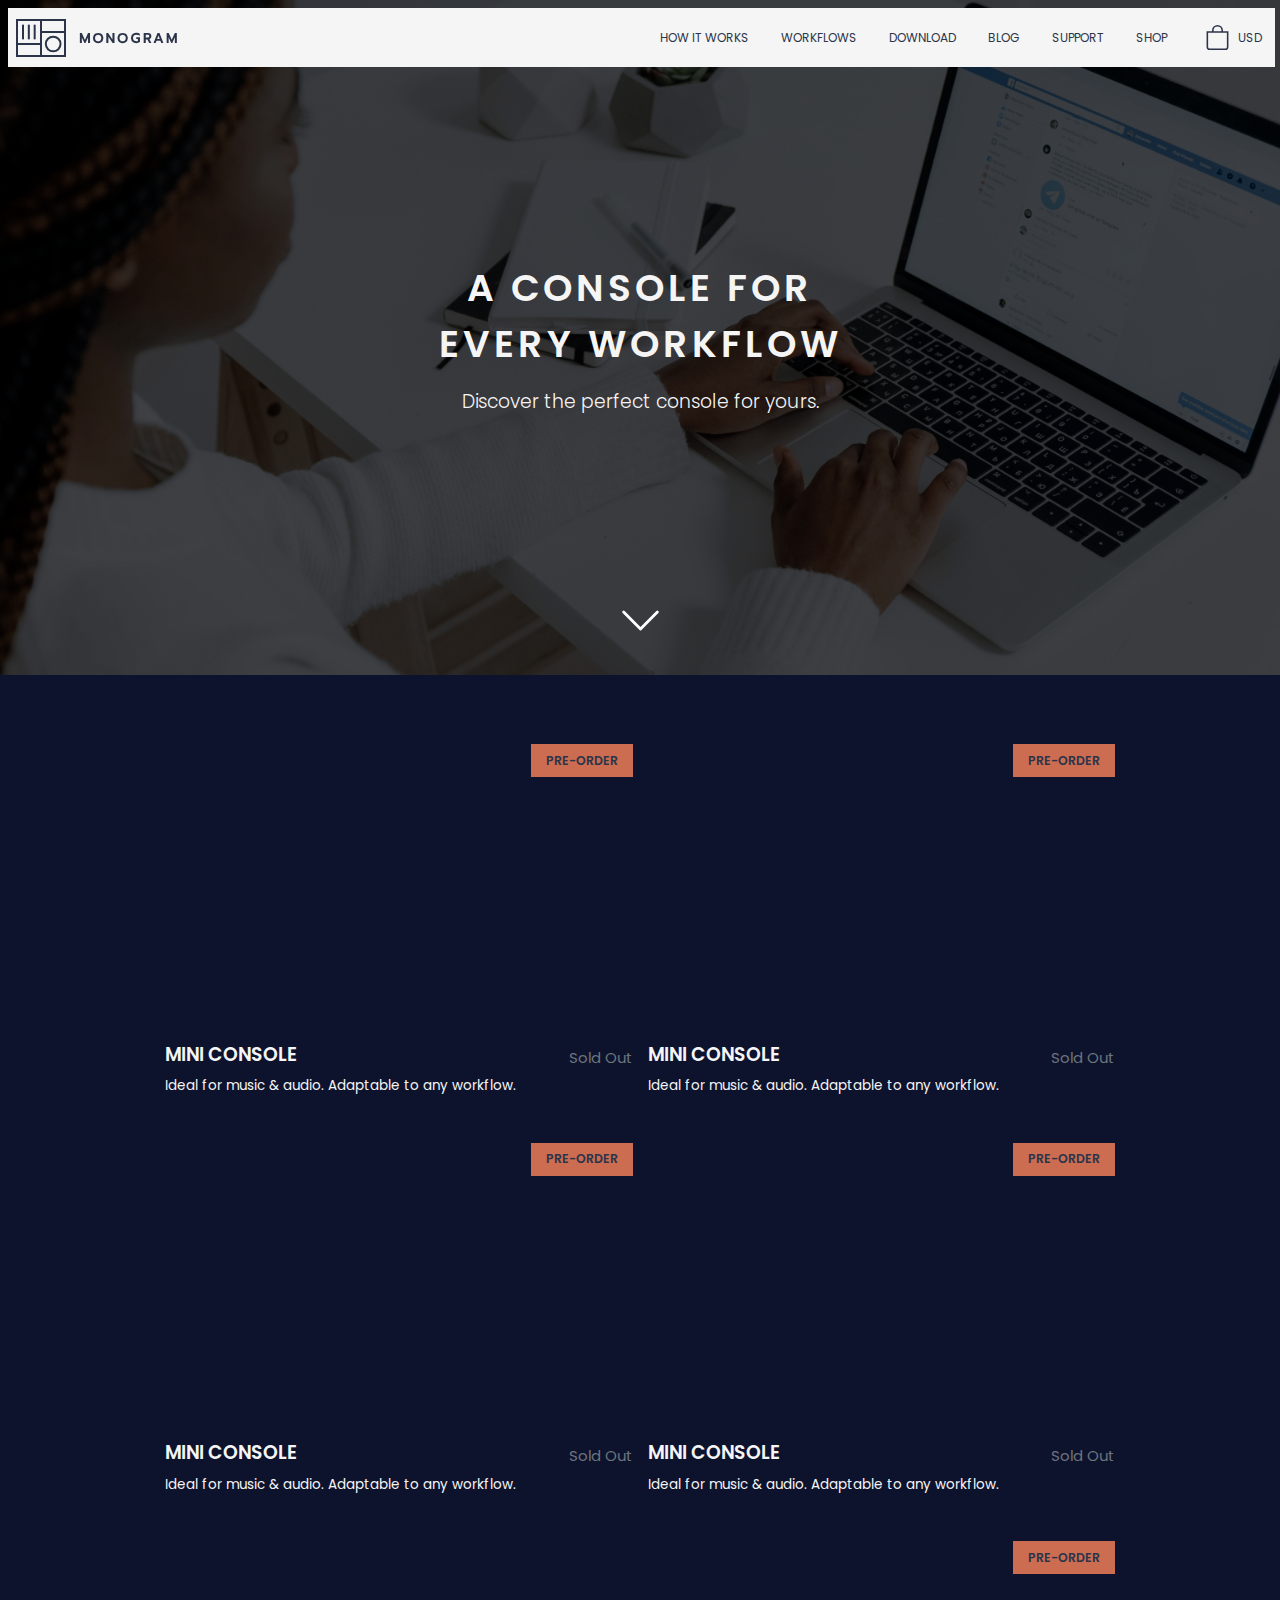
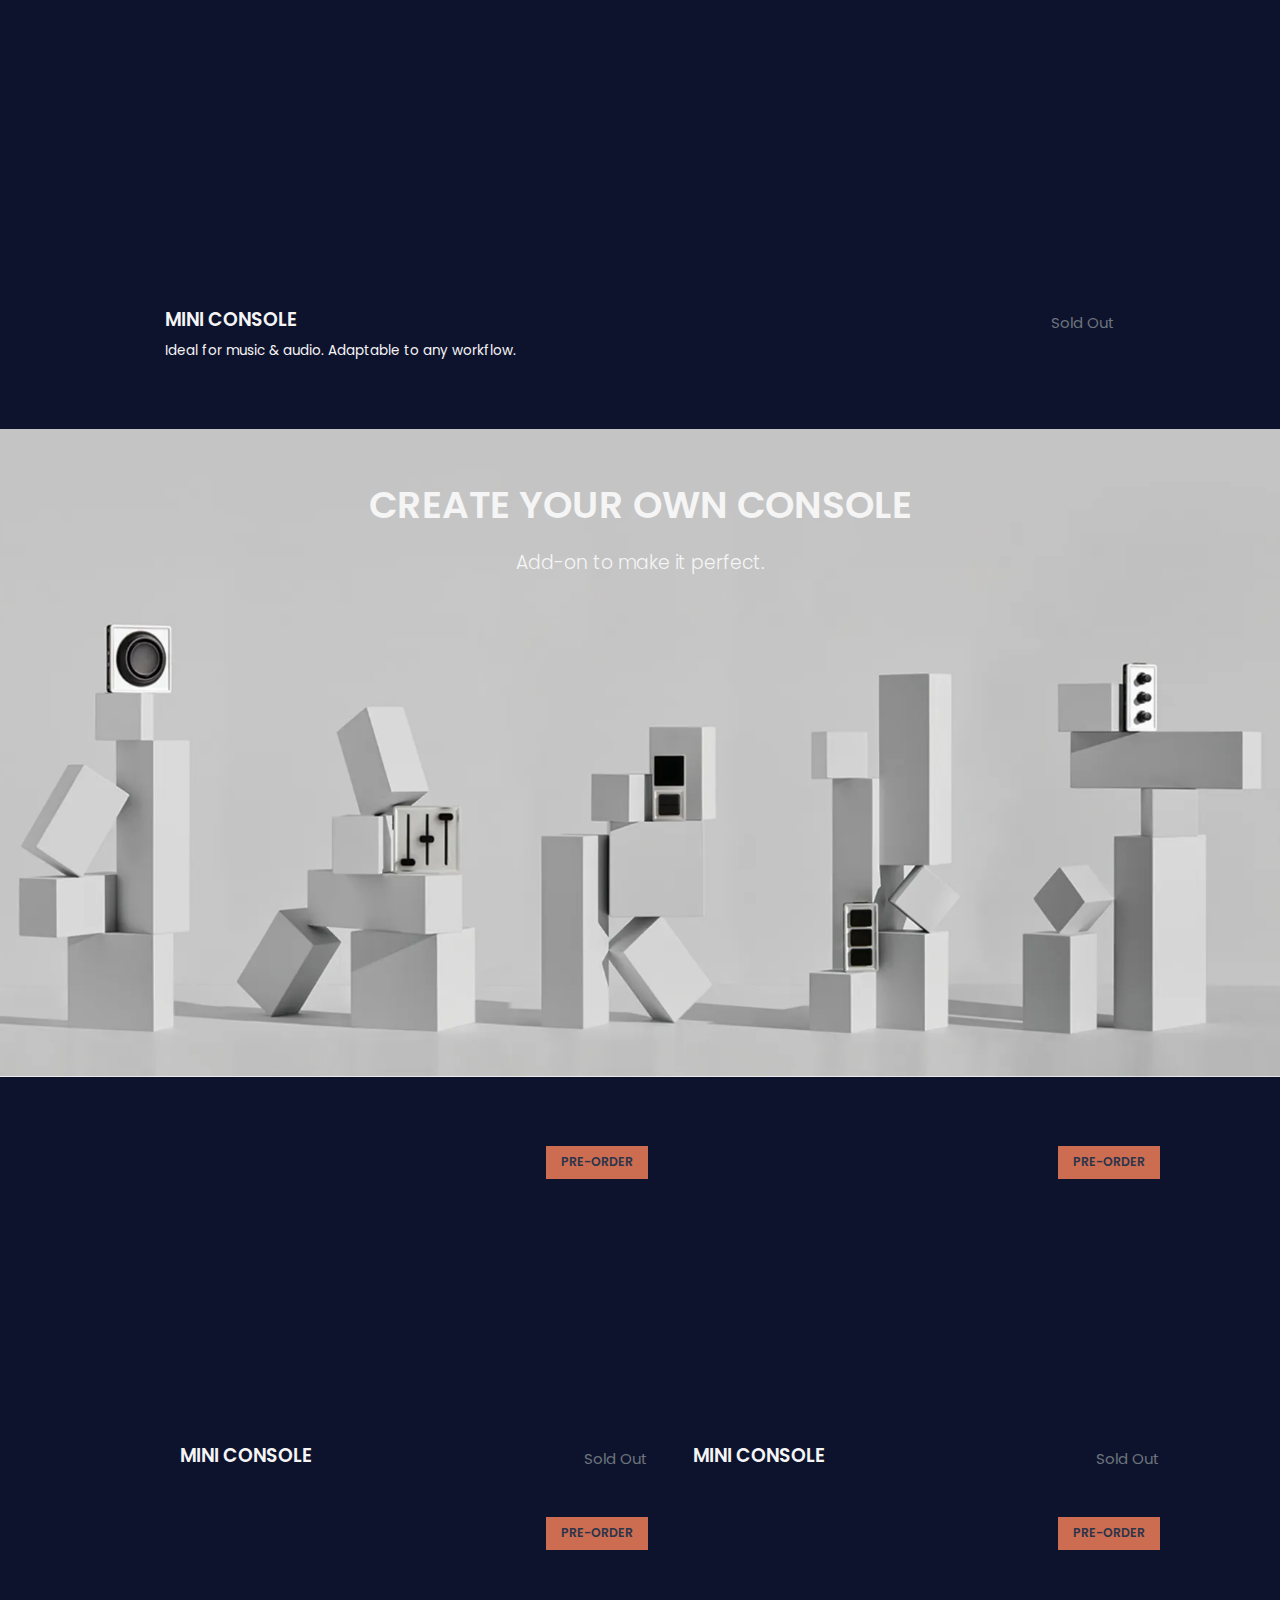
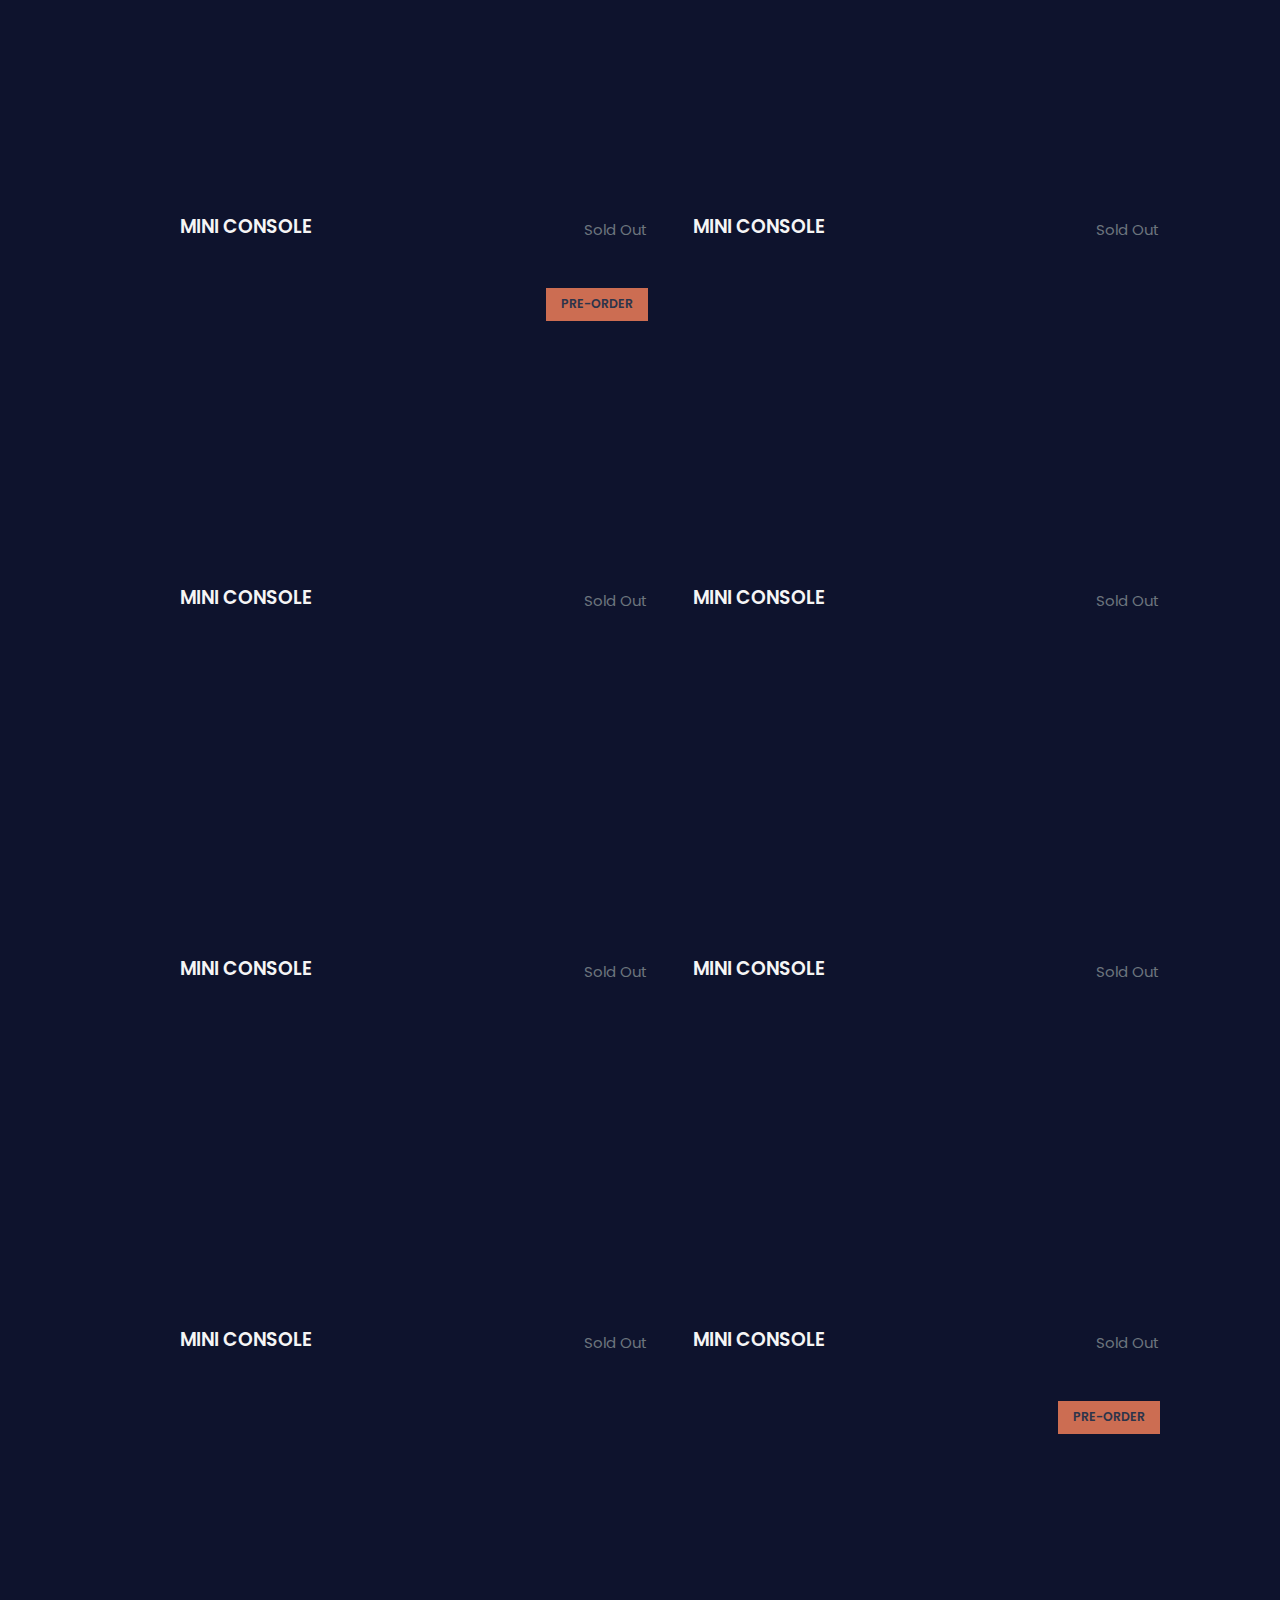
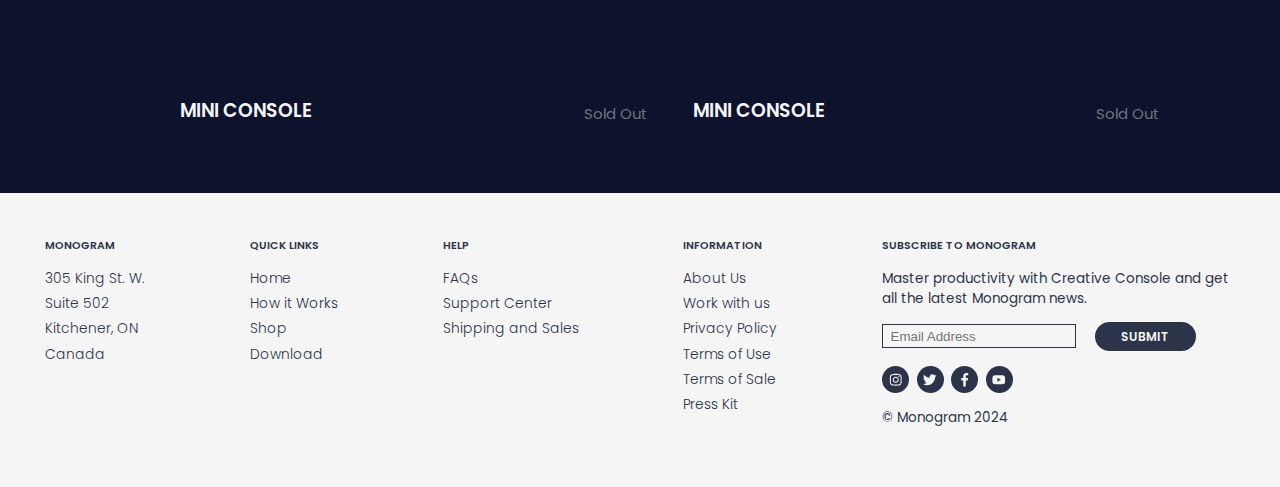
==== clone-mod/index.html @ b116adae "updating with hovers and dark mode" ====
<!DOCTYPE html>
<html>
  <head>
    <link rel="preconnect" href="https://fonts.googleapis.com">
    <link rel="preconnect" href="https://fonts.gstatic.com" crossorigin>
    <link href="https://fonts.googleapis.com/css2?family=Poppins:ital,wght@0,100;0,200;0,300;0,400;0,500;0,600;0,700;0,800;0,900;1,100;1,200;1,300;1,400;1,500;1,600;1,700;1,800;1,900&display=swap" rel="stylesheet">

    <link rel="stylesheet" href="styles.css">
  </head>
    <body>
        <div style="position: fixed; width: 99%; padding: 8px; z-index: 50; margin-right: 24px;">
            <header>
                <svg class="logo" height="38" viewBox="0 0 520 114" fill="#2C344A">
                    <title>Monogram</title>
                    <path d="M150,36V0H0V114H150ZM144,6V36H78V6ZM6,6H72V72H6ZM72,108H6V78H72Zm72,0H78V78h0V42h66Z"></path>
                    <rect x="35.5" y="17" width="6" height="44"></rect>
                    <rect x="53" y="17" width="6" height="44"></rect>
                    <rect x="18" y="17" width="6" height="44"></rect>
                    <path d="M111.5,50a25,25,0,1,0,25,25A25,25,0,0,0,111.5,50Zm0,44a19,19,0,1,1,19-19A19,19,0,0,1,111.5,94Z"></path>
                    <polygon points="206.809 62.675 197.497 42.37 191.584 42.37 191.586 72.048 197.523 72.048 197.523 55.206 205.264 72.048 208.374 72.048 216.112 55.206 216.112 72.048 222.042 72.048 222.042 42.37 216.116 42.37 206.809 62.675"></polygon>
                    <path d="M254.479,43.7a17.5,17.5,0,0,0-16.021,0,14.407,14.407,0,0,0-5.676,5.491,16.649,16.649,0,0,0,.006,16.083,14.247,14.247,0,0,0,5.671,5.463h0a16.777,16.777,0,0,0,7.787,1.927h.248a16.4,16.4,0,0,0,7.991-1.946,14.508,14.508,0,0,0,5.675-5.474,16.621,16.621,0,0,0-.006-16.063A14.429,14.429,0,0,0,254.479,43.7Zm.2,18.682a8.787,8.787,0,0,1-3.407,3.376,10.262,10.262,0,0,1-9.593,0,8.734,8.734,0,0,1-3.417-3.363,11.047,11.047,0,0,1-.026-10.274,8.733,8.733,0,0,1,3.407-3.394,9.8,9.8,0,0,1,4.858-1.211,9.653,9.653,0,0,1,4.81,1.209,8.786,8.786,0,0,1,3.38,3.384A11.041,11.041,0,0,1,254.678,62.38Z"></path>
                    <polygon points="289.285 61.212 276.742 42.59 276.593 42.37 270.888 42.37 270.888 72.048 277.114 72.048 277.114 53.166 289.807 72.048 295.512 72.048 295.512 42.37 289.285 42.37 289.285 61.212"></polygon>
                    <path d="M327.94,43.7a17.506,17.506,0,0,0-16.024,0,14.414,14.414,0,0,0-5.676,5.491,16.639,16.639,0,0,0,.006,16.083,14.249,14.249,0,0,0,5.672,5.463h0a16.767,16.767,0,0,0,7.786,1.927h.251a16.358,16.358,0,0,0,7.991-1.946,14.5,14.5,0,0,0,5.675-5.473,16.607,16.607,0,0,0-.006-16.064A14.435,14.435,0,0,0,327.94,43.7Zm.2,18.682a8.819,8.819,0,0,1-3.408,3.377,9.828,9.828,0,0,1-4.8,1.189,9.686,9.686,0,0,1-4.8-1.19,8.739,8.739,0,0,1-3.419-3.363,11.052,11.052,0,0,1-.024-10.274,8.715,8.715,0,0,1,3.4-3.394,10.261,10.261,0,0,1,9.668,0,8.777,8.777,0,0,1,3.379,3.384A11.047,11.047,0,0,1,328.139,62.38Z"></path>
                    <path d="M360.847,60.071H365.7V65.68a12.124,12.124,0,0,1-9.842-.3A8.491,8.491,0,0,1,352.4,62.02a10.373,10.373,0,0,1-1.257-5.21,9.7,9.7,0,0,1,1.33-5.127,8.954,8.954,0,0,1,3.6-3.382,10.926,10.926,0,0,1,5.151-1.2,18.4,18.4,0,0,1,5.167.676,10.671,10.671,0,0,1,3.971,2.157l.826.71v-6.31l-.207-.15a13.858,13.858,0,0,0-4.574-2.173,21.461,21.461,0,0,0-5.627-.681,17.6,17.6,0,0,0-8.264,1.9,13.706,13.706,0,0,0-5.647,5.445,17.611,17.611,0,0,0,.008,16.272,13.557,13.557,0,0,0,5.631,5.413l.474.233.011-.025a20.172,20.172,0,0,0,18.694-1.363l.237-.147V54.911H360.847Z"></path>
                    <path d="M430.287,41.958h-5.74L412.621,71.636h6.435l2.59-6.606h11.5l2.633,6.606h6.391L430.412,42.271Zm1.033,17.766h-7.845L427.4,49.45Z"></path>
                    <polygon points="476.574 41.958 467.268 62.263 457.955 41.958 452.043 41.958 452.031 71.636 457.969 71.636 457.969 54.794 465.709 71.636 468.82 71.636 476.56 54.794 476.56 71.636 482.501 71.636 482.501 41.958 476.574 41.958"></polygon>
                    <path d="M404.4,57.222a9.5,9.5,0,0,0,1.649-5.623,9.138,9.138,0,0,0-2.779-7.193,11.069,11.069,0,0,0-7.683-2.448H383.069V71.636h6.225v-10.5h4.883l5.554,10.5h6.483l-5.959-11.25A9.062,9.062,0,0,0,404.4,57.222Zm-4.579-5.62a3.694,3.694,0,0,1-1.351,3.125,6.154,6.154,0,0,1-3.8,1.1h-.024l-5.345,0V47.266h5.345C398.172,47.266,399.817,48.633,399.818,51.6Z"></path>
                </svg>
                <div style="display: flex; align-items: center; gap: 32px;">
                    <nav>
                        <ul class="nav-menu">
                            <li>HOW IT WORKS</li>
                            <li>WORKFLOWS</li>
                            <li>DOWNLOAD</li>
                            <li>BLOG</li>
                            <li>SUPPORT</li>
                            <li>SHOP</li>
                        </ul>
                    </nav>
                    <button style="display: flex; align-items: center; gap: 8px;">
                        <svg height="25" width="25" fill="#2C344A" class="bi bi-bag" viewBox="0 0 16 16"><path d="M8 1a2.5 2.5 0 0 1 2.5 2.5V4h-5v-.5A2.5 2.5 0 0 1 8 1zm3.5 3v-.5a3.5 3.5 0 1 0-7 0V4H1v10a2 2 0 0 0 2 2h10a2 2 0 0 0 2-2V4h-3.5zM2 5h12v9a1 1 0 0 1-1 1H3a1 1 0 0 1-1-1V5z"></path></svg>
                        <p style="color: var(--secondary-color); font-size: 12px;">USD</p>
                    </button>
                </div>
            </header>
        </div>
        <section class="section-title">
            <div style="position: absolute; width: 100%; height: 100%; background-color: black; opacity: 70%;"></div>
            <div id="section-one-title-div">
                <h1>A CONSOLE FOR EVERY WORKFLOW</h1>
                <h2>Discover the perfect console for yours.</h2>
            </div>
            <div style="position: absolute; bottom: 32px; width: 100%; display: flex; justify-content: center; z-index: 20;">
                <svg class="downward-indicator-module--downIcon--1e586 animations-module--slideUp--66da7 animations-module--slideUpStart--f5cb8" width="45px" height="45px" fill="#fff" viewBox="0 0 16 16">
                    <path fill-rule="evenodd" d="M1.646 4.646a.5.5 0 0 1 .708 0L8 10.293l5.646-5.647a.5.5 0 0 1 .708.708l-6 6a.5.5 0 0 1-.708 0l-6-6a.5.5 0 0 1 0-.708z"></path>
                </svg>
            </div>
        </section>
        <section class="section-products">
            <div class="pre-order-content">
                <div class="item">
                    <div style="right: 7.5px;" class="tag-pre-order">PRE-ORDER</div>
                    <div class="product-img"></div>
                    <div style="width: 100%; display: flex; align-items: end; justify-content: space-between;">
                        <h3 class="product-title">MINI CONSOLE</h3>
                        <p class="product-sold-out">Sold Out</p>
                    </div>
                    <p class="product-description">Ideal for music & audio. Adaptable to any workflow.</p>
                </div>
                <div class="item">
                    <div style="right: 7.5px;" class="tag-pre-order">PRE-ORDER</div>
                    <div class="product-img"></div>
                    <div style="width: 100%; display: flex; align-items: end; justify-content: space-between;">
                        <h3 class="product-title">MINI CONSOLE</h3>
                        <p class="product-sold-out">Sold Out</p>
                    </div>
                    <p class="product-description">Ideal for music & audio. Adaptable to any workflow.</p>
                </div>
                <div class="item">
                    <div style="right: 7.5px;" class="tag-pre-order">PRE-ORDER</div>
                    <div class="product-img"></div>
                    <div style="width: 100%; display: flex; align-items: end; justify-content: space-between;">
                        <h3 class="product-title">MINI CONSOLE</h3>
                        <p class="product-sold-out">Sold Out</p>
                    </div>
                    <p class="product-description">Ideal for music & audio. Adaptable to any workflow.</p>
                </div>
                <div class="item">
                    <div style="right: 7.5px;" class="tag-pre-order">PRE-ORDER</div>
                    <div class="product-img"></div>
                    <div style="width: 100%; display: flex; align-items: end; justify-content: space-between;">
                        <h3 class="product-title">MINI CONSOLE</h3>
                        <p class="product-sold-out">Sold Out</p>
                    </div>
                    <p class="product-description">Ideal for music & audio. Adaptable to any workflow.</p>
                </div>
                <div class="last-item">
                    <div style="right: 7.5px;" class="tag-pre-order">PRE-ORDER</div>
                    <div class="last-product-img"></div>
                    <div style="width: 100%; display: flex; align-items: end; justify-content: space-between;">
                        <h3 class="product-title">MINI CONSOLE</h3>
                        <p class="product-sold-out">Sold Out</p>
                    </div>
                    <p class="product-description">Ideal for music & audio. Adaptable to any workflow.</p">
                </div>
            </div>
        </section>
        <section class="banner">
            <h1>Create Your Own Console</h1>
            <h2>Add-on to make it perfect.</h2>
        </section>
        <section class="section-products">
            <div class="products">
                <div class="item">
                    <div style="right: 22.5px;" class="tag-pre-order">PRE-ORDER</div>
                    <div class="product-img"></div>
                    <div style="width: 100%; display: flex; align-items: end; justify-content: space-between;">
                        <h3 class="product-title">MINI CONSOLE</h3>
                        <p class="product-sold-out">Sold Out</p>
                    </div>
                </div>
                <div class="item">
                    <div style="right: 22.5px;" class="tag-pre-order">PRE-ORDER</div>
                    <div class="product-img"></div>
                    <div style="width: 100%; display: flex; align-items: end; justify-content: space-between;">
                        <h3 class="product-title">MINI CONSOLE</h3>
                        <p class="product-sold-out">Sold Out</p>
                    </div>
                </div>
                <div class="item">
                    <div style="right: 22.5px;" class="tag-pre-order">PRE-ORDER</div>
                    <div class="product-img"></div>
                    <div style="width: 100%; display: flex; align-items: end; justify-content: space-between;">
                        <h3 class="product-title">MINI CONSOLE</h3>
                        <p class="product-sold-out">Sold Out</p>
                    </div>
                </div>
                <div class="item">
                    <div style="right: 22.5px;" class="tag-pre-order">PRE-ORDER</div>
                    <div class="product-img"></div>
                    <div style="width: 100%; display: flex; align-items: end; justify-content: space-between;">
                        <h3 class="product-title">MINI CONSOLE</h3>
                        <p class="product-sold-out">Sold Out</p>
                    </div>
                </div>
                <div class="item">
                    <div style="right: 22.5px;" class="tag-pre-order">PRE-ORDER</div>
                    <div class="product-img"></div>
                    <div style="width: 100%; display: flex; align-items: end; justify-content: space-between;">
                        <h3 class="product-title">MINI CONSOLE</h3>
                        <p class="product-sold-out">Sold Out</p>
                    </div>
                </div>
                <div class="item">
                    <div class="product-img"></div>
                    <div style="width: 100%; display: flex; align-items: end; justify-content: space-between;">
                        <h3 class="product-title">MINI CONSOLE</h3>
                        <p class="product-sold-out">Sold Out</p>
                    </div>
                </div>
                <div class="item">
                    <div class="product-img"></div>
                    <div style="width: 100%; display: flex; align-items: end; justify-content: space-between;">
                        <h3 class="product-title">MINI CONSOLE</h3>
                        <p class="product-sold-out">Sold Out</p>
                    </div>
                </div>
                <div class="item">
                    <div class="product-img"></div>
                    <div style="width: 100%; display: flex; align-items: end; justify-content: space-between;">
                        <h3 class="product-title">MINI CONSOLE</h3>
                        <p class="product-sold-out">Sold Out</p>
                    </div>
                </div>
                <div class="item">
                    <div class="product-img"></div>
                    <div style="width: 100%; display: flex; align-items: end; justify-content: space-between;">
                        <h3 class="product-title">MINI CONSOLE</h3>
                        <p class="product-sold-out">Sold Out</p>
                    </div>
                </div>
                <div class="item">
                    <div class="product-img"></div>
                    <div style="width: 100%; display: flex; align-items: end; justify-content: space-between;">
                        <h3 class="product-title">MINI CONSOLE</h3>
                        <p class="product-sold-out">Sold Out</p>
                    </div>
                </div>
                <div class="item">
                    <div class="product-img"></div>
                    <div style="width: 100%; display: flex; align-items: end; justify-content: space-between;">
                        <h3 class="product-title">MINI CONSOLE</h3>
                        <p class="product-sold-out">Sold Out</p>
                    </div>
                </div>
                <div class="item">
                    <div style="right: 22.5px;" class="tag-pre-order">PRE-ORDER</div>
                    <div class="product-img"></div>
                    <div style="width: 100%; display: flex; align-items: end; justify-content: space-between;">
                        <h3 class="product-title">MINI CONSOLE</h3>
                        <p class="product-sold-out">Sold Out</p>
                    </div>
                </div>
            </div>
        </section>
        <footer>
            <ul>
                <li class="footer-list-title">Monogram</li>
                <li class="footer-list-item">305 King St. W.</li>
                <li class="footer-list-item">Suite 502</li>
                <li class="footer-list-item">Kitchener, ON</li>
                <li class="footer-list-item">Canada</li>
            </ul>
            <ul>
                <li class="footer-list-title">Quick Links</li>
                <li class="footer-list-item">Home</li>
                <li class="footer-list-item">How it Works</li>
                <li class="footer-list-item">Shop</li>
                <li class="footer-list-item">Download</li>
            </ul>
            <ul>
                <li class="footer-list-title">Help</li>
                <li class="footer-list-item">FAQs</li>
                <li class="footer-list-item">Support Center</li>
                <li class="footer-list-item">Shipping and Sales</li>
            </ul>
            <ul>
                <li class="footer-list-title">Information</li>
                <li class="footer-list-item">About Us</li>
                <li class="footer-list-item">Work with us</li>
                <li class="footer-list-item">Privacy Policy</li>
                <li class="footer-list-item">Terms of Use</li>
                <li class="footer-list-item">Terms of Sale</li>
                <li class="footer-list-item">Press Kit</li>
            </ul>
            <div class="subscribe">
                <p class="footer-list-title">Subscribe to monogram</p>
                <p>Master productivity with Creative Console and get all the latest Monogram news.</p>
                <div style="margin-bottom: 15px;">
                    <input type="text" placeholder="Email Address" />
                    <button style="color: var(--primary-color)">Submit</button>
                </div>
                <div class="socials-icon-div">
                    <div class="icon">
                        <svg viewBox="0 0 448 512">
                            <path d="M224.1 141c-63.6 0-114.9 51.3-114.9 114.9s51.3 114.9 114.9 114.9S339 319.5 339 255.9 287.7 141 224.1 141zm0 189.6c-41.1 0-74.7-33.5-74.7-74.7s33.5-74.7 74.7-74.7 74.7 33.5 74.7 74.7-33.6 74.7-74.7 74.7zm146.4-194.3c0 14.9-12 26.8-26.8 26.8-14.9 0-26.8-12-26.8-26.8s12-26.8 26.8-26.8 26.8 12 26.8 26.8zm76.1 27.2c-1.7-35.9-9.9-67.7-36.2-93.9-26.2-26.2-58-34.4-93.9-36.2-37-2.1-147.9-2.1-184.9 0-35.8 1.7-67.6 9.9-93.9 36.1s-34.4 58-36.2 93.9c-2.1 37-2.1 147.9 0 184.9 1.7 35.9 9.9 67.7 36.2 93.9s58 34.4 93.9 36.2c37 2.1 147.9 2.1 184.9 0 35.9-1.7 67.7-9.9 93.9-36.2 26.2-26.2 34.4-58 36.2-93.9 2.1-37 2.1-147.8 0-184.8zM398.8 388c-7.8 19.6-22.9 34.7-42.6 42.6-29.5 11.7-99.5 9-132.1 9s-102.7 2.6-132.1-9c-19.6-7.8-34.7-22.9-42.6-42.6-11.7-29.5-9-99.5-9-132.1s-2.6-102.7 9-132.1c7.8-19.6 22.9-34.7 42.6-42.6 29.5-11.7 99.5-9 132.1-9s102.7-2.6 132.1 9c19.6 7.8 34.7 22.9 42.6 42.6 11.7 29.5 9 99.5 9 132.1s2.7 102.7-9 132.1z"></path>
                        </svg>
                    </div>
                    <div class="icon">
                        <svg viewBox="0 0 512 512">
                            <path d="M459.37 151.716c.325 4.548.325 9.097.325 13.645 0 138.72-105.583 298.558-298.558 298.558-59.452 0-114.68-17.219-161.137-47.106 8.447.974 16.568 1.299 25.34 1.299 49.055 0 94.213-16.568 130.274-44.832-46.132-.975-84.792-31.188-98.112-72.772 6.498.974 12.995 1.624 19.818 1.624 9.421 0 18.843-1.3 27.614-3.573-48.081-9.747-84.143-51.98-84.143-102.985v-1.299c13.969 7.797 30.214 12.67 47.431 13.319-28.264-18.843-46.781-51.005-46.781-87.391 0-19.492 5.197-37.36 14.294-52.954 51.655 63.675 129.3 105.258 216.365 109.807-1.624-7.797-2.599-15.918-2.599-24.04 0-57.828 46.782-104.934 104.934-104.934 30.213 0 57.502 12.67 76.67 33.137 23.715-4.548 46.456-13.32 66.599-25.34-7.798 24.366-24.366 44.833-46.132 57.827 21.117-2.273 41.584-8.122 60.426-16.243-14.292 20.791-32.161 39.308-52.628 54.253z"></path>
                        </svg>
                    </div>
                    <div class="icon">
                        <svg viewBox="0 0 264 512">
                            <path d="M76.7 512V283H0v-91h76.7v-71.7C76.7 42.4 124.3 0 193.8 0c33.3 0 61.9 2.5 70.2 3.6V85h-48.2c-37.8 0-45.1 18-45.1 44.3V192H256l-11.7 91h-73.6v229"></path>
                        </svg>
                    </div>
                    <div class="icon">
                        <svg viewBox="0 0 576 512">
                            <path d="M549.655 124.083c-6.281-23.65-24.787-42.276-48.284-48.597C458.781 64 288 64 288 64S117.22 64 74.629 75.486c-23.497 6.322-42.003 24.947-48.284 48.597-11.412 42.867-11.412 132.305-11.412 132.305s0 89.438 11.412 132.305c6.281 23.65 24.787 41.5 48.284 47.821C117.22 448 288 448 288 448s170.78 0 213.371-11.486c23.497-6.321 42.003-24.171 48.284-47.821 11.412-42.867 11.412-132.305 11.412-132.305s0-89.438-11.412-132.305zm-317.51 213.508V175.185l142.739 81.205-142.739 81.201z"></path>
                        </svg>
                    </div>
                </div>
                <p>© Monogram 2024</p>
            </div>
        </footer>
    </body>
</html>
---- clone-mod/styles.css ----
:root {
    --primary-color: #F5F5F5;
    --secondary-color: #2C344A;
    --focus-color: #CC6D52;
    --bg-color: #0E132D
}

body {
    padding: 0;
    position: relative;
    background-color: var(--bg-color);

    font-family: "Poppins", sans-serif;

    margin: 0;
}

header {
    background-color: var(--primary-color);;
    padding: 7.5px;
    color: var(--secondary-color);;
    font-size: 12px;

    display: flex;
    justify-content: space-between;
    align-items: center;

    li:hover{ 
        cursor: pointer;
        color: var(--focus-color);
    }
}

footer {
    padding: 45px;

    display: flex;
    justify-content: space-between;
    align-items: start;

    background-color: var(--primary-color);
    color: var(--secondary-color);

    li:hover{ 
        cursor: pointer;
        color: var(--focus-color);
    }
}

button {
    background-color: transparent;
    border: none;
    font-family: "Poppins", sans-serif;
}

ul {
    list-style-type: none;
    margin: 0;
    padding: 0;
}

.nav-menu {
    display: flex;
    align-items: center;
    justify-content: space-evenly;
    gap: 32px;
}

.section-title {
    position: relative;
    width: 100%;
    height: 675px;
    background-image: url("./images/pexels-cottonbro-5077038.jpg");
    background-size: cover;

    display: flex;
    justify-content: center;
    align-items: center;
}

#section-one-title-div {
    max-width: 450px;
    display: flex;
    flex-direction: column;
    align-items: center;
    gap: 15px;

    z-index: 20;

    
    h1 {
        letter-spacing: 4px;
        font-size: 37.5px;
        color: var(--primary-color);
        text-align: center;
        font-weight: 600;
        margin: 0;
    }

    h2 {
        font-size: 18.75px;
        color: var(--primary-color);
        text-align: center;
        font-weight: 300;
        margin: 0;
    }
}

.section-products {
    width: 100%;
    display: flex;
    justify-content: center;

    padding-top: 45px;
}

.pre-order-content {
    width: 965px;
    display: flex;
    flex-wrap: wrap;
    
    >div {
        padding: 0 7.5px;
        margin-bottom: 22.5px;
    }

}

.products {
    width: 965px;
    display: grid;
    grid-template-columns: 1fr 1fr;
    
    >div {
        padding: 0 22.5px;
        margin-bottom: 22.5px;
    }

}

.item {
    position: relative;
    display: flex;
    flex-direction: column;
    align-items: center;
    gap: 7.5px;

}

.last-item {
    position: relative;

    width: 100%;
    display: flex;
    flex-direction: column;
    align-items: center;
    gap: 7.5px;
}

.last-product-img {
    width: 100%;
    height: 380px;
    background-image: url("https://cdn.shopify.com/s/files/1/0974/7950/files/Monogram_Keyboard_Multipad-v2_1920x1300_crop_center.png.webp?v=1711651403");
    background-size: cover;
    background-position: center;
}

.last-product-img:hover {
    background-image: url("https://cdn.shopify.com/s/files/1/0974/7950/files/Monogram_Keyboard_2_878639a5-2865-4c4f-a21e-498f3a3db3b8_750x422_crop_center.jpg?v=1712087494");
    cursor: pointer;
}

.product-img {
    width: 467.5px;
    min-height: 312px;

    background-image: url("https://cdn.shopify.com/s/files/1/0974/7950/products/Packaging_MasterClosedBracket1_Monogram_May20204494_1920x1280_crop_center.jpg.webp?v=1623682600");
    background-size: cover;
}

.product-img:hover {
    cursor: pointer;
    background-image: url("https://cdn.shopify.com/s/files/1/0974/7950/products/Everyday-Bundle-Mocks-horizontal_750x500_crop_center.jpg?v=1668446709");
}

.product-title {
    margin: 0;
    color: var(--primary-color);;
    font-size: 18.75px;
    font-weight: 600;
}

.product-sold-out {
    font-size: 15px;
    color: #6c757d;
    margin: 0;
}

.product-description {
    width: 100%;
    font-size: 13.5px;
    color: var(--primary-color);;
    text-align: start;
    margin: 0;
}

.tag-pre-order {
    position: absolute; 
    top: 24px; 
    
    padding: 7.5px 15px; 
    margin-left: 3.75px; 
    
    background-color: var(--focus-color); 
    
    color: #2C344A; 
    font-size: 12.375px; 
    font-weight: 600;
}

.banner {
    width: 100%;
    height: 600px;
    background-image: url("./images/shop-banner-module.webp");
    background-size: cover;
    background-position: center;

    padding-top: 48px;

    display: flex;
    flex-direction: column;
    justify-content: start;
    align-items: center;

    h1 {
        font-size: 37.5px;
        color: var(--primary-color);;
        font-weight: 600;
        margin: 0 0 15px 0;
        text-transform: uppercase;
    }

    h2 {
        font-size: 18.75px;
        color: var(--primary-color);;
        font-weight: 300;
        margin: 0 0 15px 0;
    }
}

.section-products {
    padding: 45px 0;
}

.footer-list-item {
    font-size: 13.75px;
    font-weight: 300;
    margin: 0 0 5.4px 0;
}

.footer-list-title {
    font-size: 10.8px;
    font-weight: 600;
    margin: 0 0 15px 0;
    text-transform: uppercase;
}

.subscribe {
    max-width: 353px;

    display: flex;
    flex-direction: column;

    font-size: 13.5px;

    p {
        margin-top: 0;
    }

    input {
        background-color: transparent;
        border: 1px solid var(--secondary-color);
        padding: 3.75px 7.5px;
        margin: 0 7.5px 0 0;
    }

    button {
        background-color: var(--secondary-color);
        color: #212529;
        padding: 5.625px 26.25px;
        border-radius: 50rem;
        margin: 0 0 0 7.5px;
        font-weight: 600;
        text-transform: uppercase;
        font-size: 0.75rem;
    }
}

.socials-icon-div {
    display: flex;
    gap: 7.5px;
    align-items: center;
    margin-bottom: 15px;
}

.icon {
    width: 13.5px;
    height: 13.5px;

    display: flex;
    align-items: center;
    justify-content: center;
    padding: 6.75px;
    border-radius: 100%;
    background-color: var(--secondary-color);

    svg {
        width: 13.5px;
        height: 13.5px;
        
        path {
            fill: var(--primary-color);;
        }
    }
}
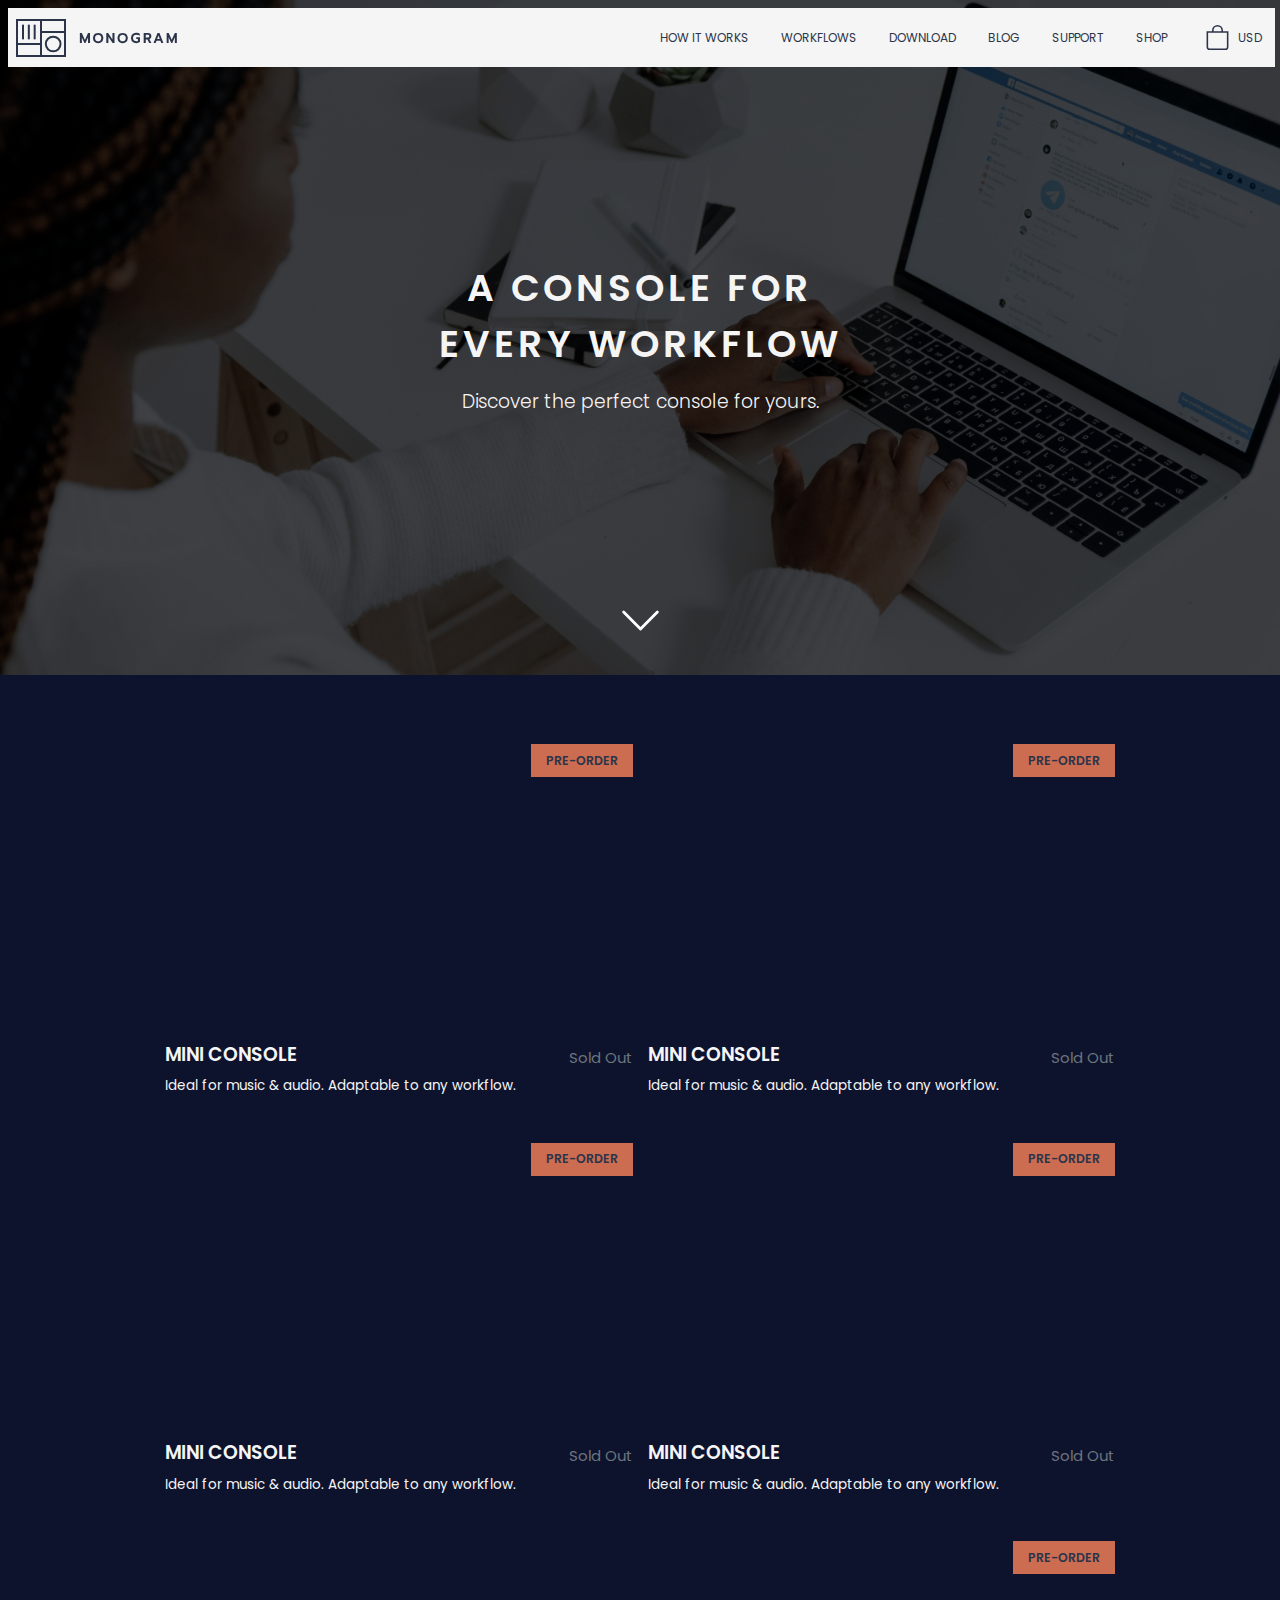
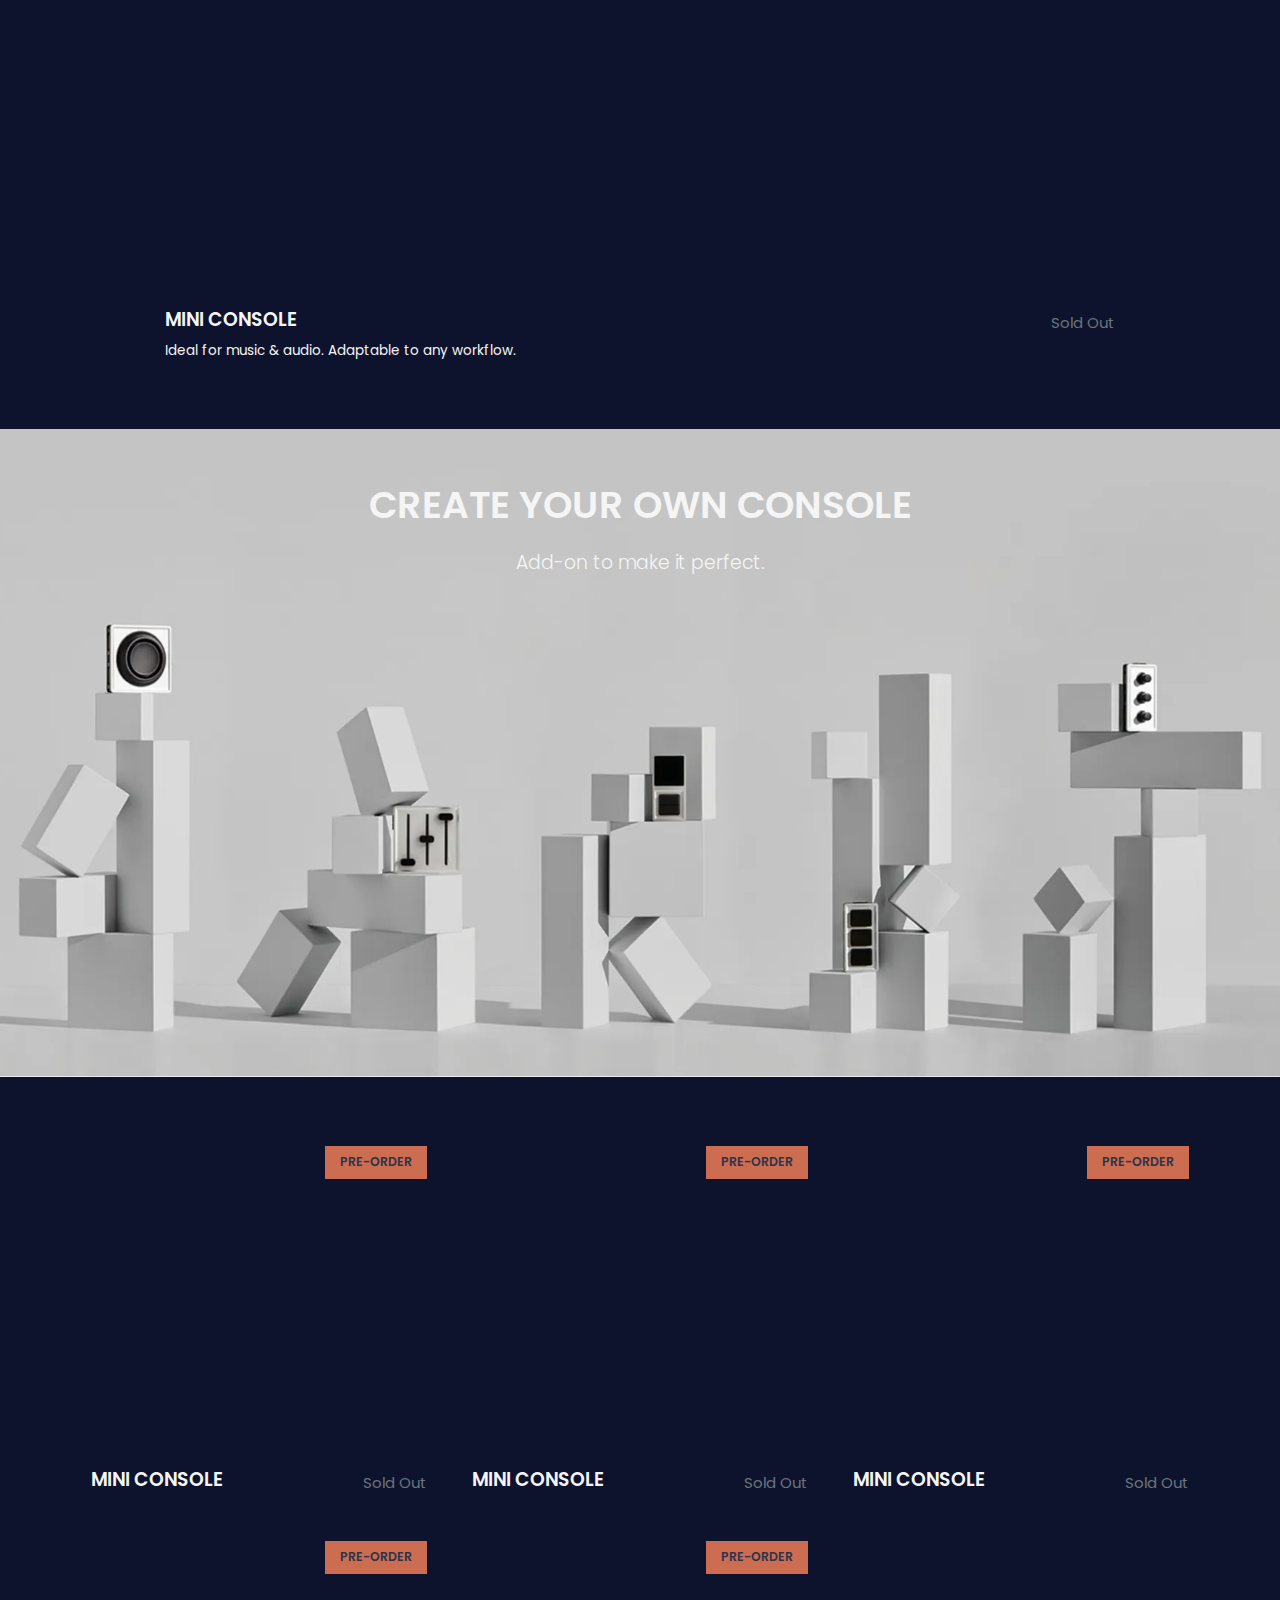
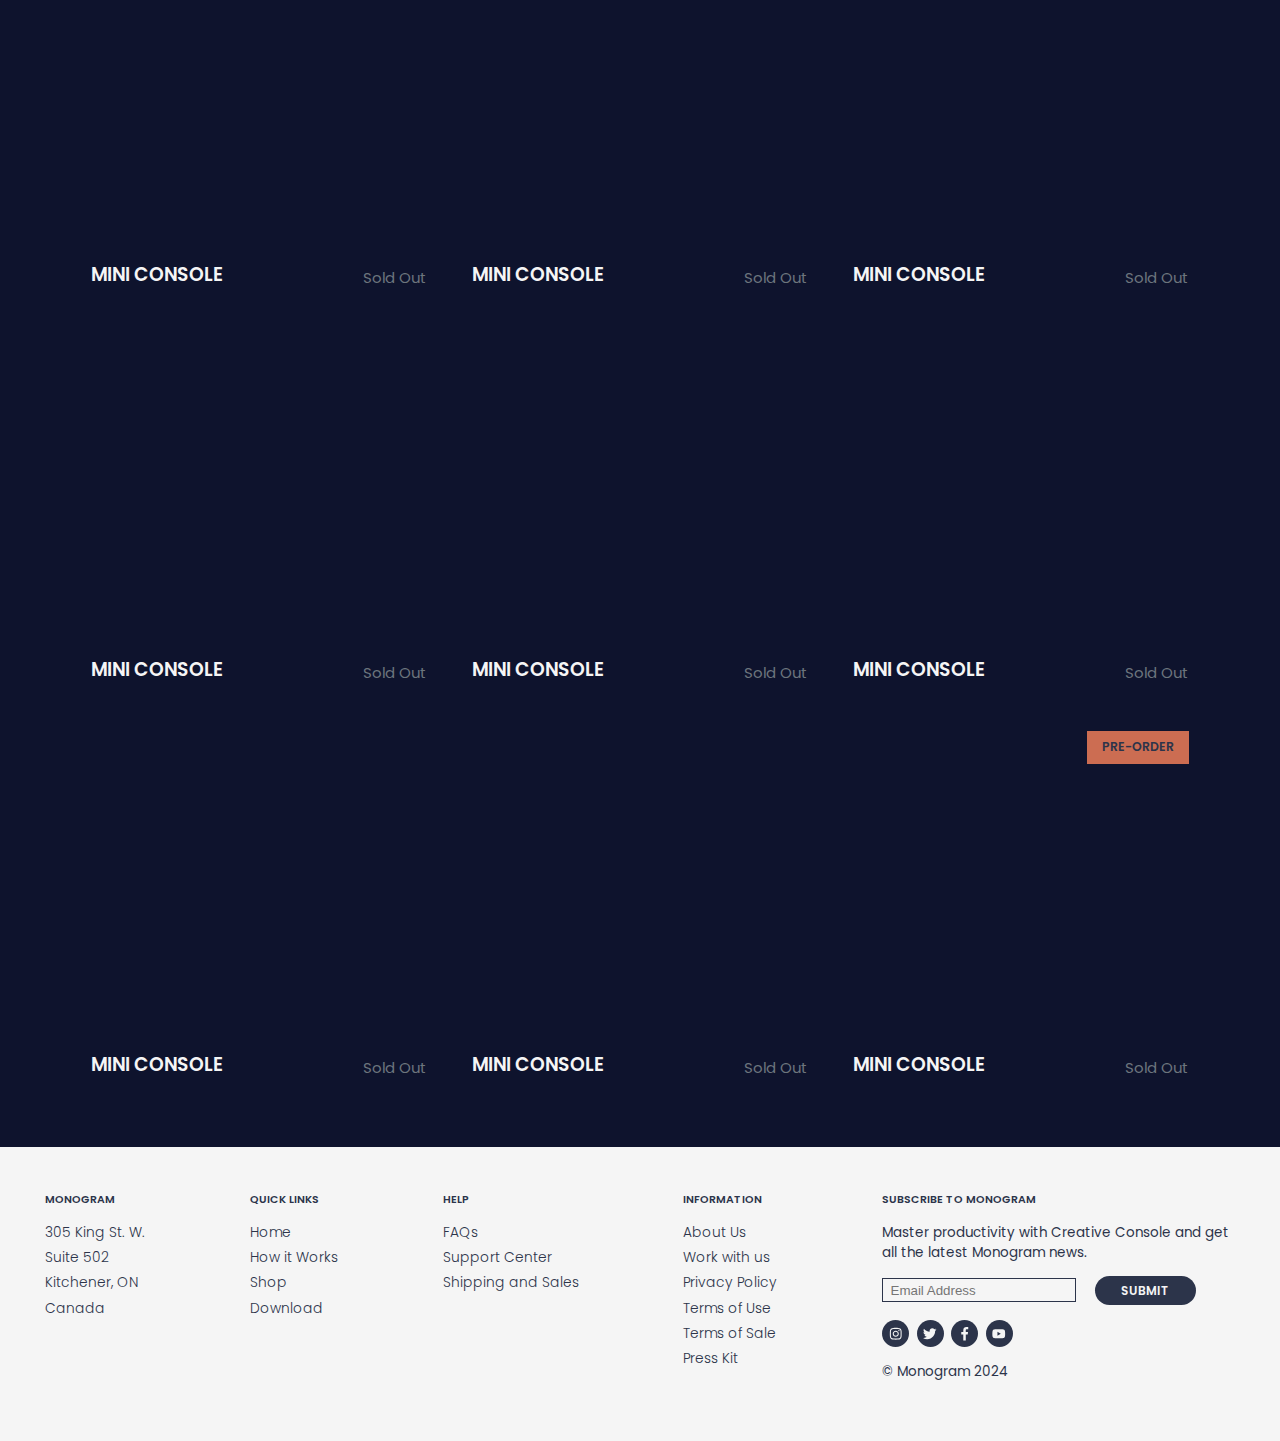
==== commit f384ffb1: "updating products section" ====
--- a/clone-mod/index.html
+++ b/clone-mod/index.html
@@ -113,89 +113,89 @@
             <div class="products">
                 <div class="item">
                     <div style="right: 22.5px;" class="tag-pre-order">PRE-ORDER</div>
-                    <div class="product-img"></div>
-                    <div style="width: 100%; display: flex; align-items: end; justify-content: space-between;">
-                        <h3 class="product-title">MINI CONSOLE</h3>
-                        <p class="product-sold-out">Sold Out</p>
-                    </div>
-                </div>
-                <div class="item">
-                    <div style="right: 22.5px;" class="tag-pre-order">PRE-ORDER</div>
-                    <div class="product-img"></div>
-                    <div style="width: 100%; display: flex; align-items: end; justify-content: space-between;">
-                        <h3 class="product-title">MINI CONSOLE</h3>
-                        <p class="product-sold-out">Sold Out</p>
-                    </div>
-                </div>
-                <div class="item">
-                    <div style="right: 22.5px;" class="tag-pre-order">PRE-ORDER</div>
-                    <div class="product-img"></div>
-                    <div style="width: 100%; display: flex; align-items: end; justify-content: space-between;">
-                        <h3 class="product-title">MINI CONSOLE</h3>
-                        <p class="product-sold-out">Sold Out</p>
-                    </div>
-                </div>
-                <div class="item">
-                    <div style="right: 22.5px;" class="tag-pre-order">PRE-ORDER</div>
-                    <div class="product-img"></div>
-                    <div style="width: 100%; display: flex; align-items: end; justify-content: space-between;">
-                        <h3 class="product-title">MINI CONSOLE</h3>
-                        <p class="product-sold-out">Sold Out</p>
-                    </div>
-                </div>
-                <div class="item">
-                    <div style="right: 22.5px;" class="tag-pre-order">PRE-ORDER</div>
-                    <div class="product-img"></div>
-                    <div style="width: 100%; display: flex; align-items: end; justify-content: space-between;">
-                        <h3 class="product-title">MINI CONSOLE</h3>
-                        <p class="product-sold-out">Sold Out</p>
-                    </div>
-                </div>
-                <div class="item">
-                    <div class="product-img"></div>
-                    <div style="width: 100%; display: flex; align-items: end; justify-content: space-between;">
-                        <h3 class="product-title">MINI CONSOLE</h3>
-                        <p class="product-sold-out">Sold Out</p>
-                    </div>
-                </div>
-                <div class="item">
-                    <div class="product-img"></div>
-                    <div style="width: 100%; display: flex; align-items: end; justify-content: space-between;">
-                        <h3 class="product-title">MINI CONSOLE</h3>
-                        <p class="product-sold-out">Sold Out</p>
-                    </div>
-                </div>
-                <div class="item">
-                    <div class="product-img"></div>
-                    <div style="width: 100%; display: flex; align-items: end; justify-content: space-between;">
-                        <h3 class="product-title">MINI CONSOLE</h3>
-                        <p class="product-sold-out">Sold Out</p>
-                    </div>
-                </div>
-                <div class="item">
-                    <div class="product-img"></div>
-                    <div style="width: 100%; display: flex; align-items: end; justify-content: space-between;">
-                        <h3 class="product-title">MINI CONSOLE</h3>
-                        <p class="product-sold-out">Sold Out</p>
-                    </div>
-                </div>
-                <div class="item">
-                    <div class="product-img"></div>
-                    <div style="width: 100%; display: flex; align-items: end; justify-content: space-between;">
-                        <h3 class="product-title">MINI CONSOLE</h3>
-                        <p class="product-sold-out">Sold Out</p>
-                    </div>
-                </div>
-                <div class="item">
-                    <div class="product-img"></div>
-                    <div style="width: 100%; display: flex; align-items: end; justify-content: space-between;">
-                        <h3 class="product-title">MINI CONSOLE</h3>
-                        <p class="product-sold-out">Sold Out</p>
-                    </div>
-                </div>
-                <div class="item">
-                    <div style="right: 22.5px;" class="tag-pre-order">PRE-ORDER</div>
-                    <div class="product-img"></div>
+                    <div class="product-img-2"></div>
+                    <div style="width: 100%; display: flex; align-items: end; justify-content: space-between;">
+                        <h3 class="product-title">MINI CONSOLE</h3>
+                        <p class="product-sold-out">Sold Out</p>
+                    </div>
+                </div>
+                <div class="item">
+                    <div style="right: 22.5px;" class="tag-pre-order">PRE-ORDER</div>
+                    <div class="product-img-2"></div>
+                    <div style="width: 100%; display: flex; align-items: end; justify-content: space-between;">
+                        <h3 class="product-title">MINI CONSOLE</h3>
+                        <p class="product-sold-out">Sold Out</p>
+                    </div>
+                </div>
+                <div class="item">
+                    <div style="right: 22.5px;" class="tag-pre-order">PRE-ORDER</div>
+                    <div class="product-img-2"></div>
+                    <div style="width: 100%; display: flex; align-items: end; justify-content: space-between;">
+                        <h3 class="product-title">MINI CONSOLE</h3>
+                        <p class="product-sold-out">Sold Out</p>
+                    </div>
+                </div>
+                <div class="item">
+                    <div style="right: 22.5px;" class="tag-pre-order">PRE-ORDER</div>
+                    <div class="product-img-2"></div>
+                    <div style="width: 100%; display: flex; align-items: end; justify-content: space-between;">
+                        <h3 class="product-title">MINI CONSOLE</h3>
+                        <p class="product-sold-out">Sold Out</p>
+                    </div>
+                </div>
+                <div class="item">
+                    <div style="right: 22.5px;" class="tag-pre-order">PRE-ORDER</div>
+                    <div class="product-img-2"></div>
+                    <div style="width: 100%; display: flex; align-items: end; justify-content: space-between;">
+                        <h3 class="product-title">MINI CONSOLE</h3>
+                        <p class="product-sold-out">Sold Out</p>
+                    </div>
+                </div>
+                <div class="item">
+                    <div class="product-img-2"></div>
+                    <div style="width: 100%; display: flex; align-items: end; justify-content: space-between;">
+                        <h3 class="product-title">MINI CONSOLE</h3>
+                        <p class="product-sold-out">Sold Out</p>
+                    </div>
+                </div>
+                <div class="item">
+                    <div class="product-img-2"></div>
+                    <div style="width: 100%; display: flex; align-items: end; justify-content: space-between;">
+                        <h3 class="product-title">MINI CONSOLE</h3>
+                        <p class="product-sold-out">Sold Out</p>
+                    </div>
+                </div>
+                <div class="item">
+                    <div class="product-img-2"></div>
+                    <div style="width: 100%; display: flex; align-items: end; justify-content: space-between;">
+                        <h3 class="product-title">MINI CONSOLE</h3>
+                        <p class="product-sold-out">Sold Out</p>
+                    </div>
+                </div>
+                <div class="item">
+                    <div class="product-img-2"></div>
+                    <div style="width: 100%; display: flex; align-items: end; justify-content: space-between;">
+                        <h3 class="product-title">MINI CONSOLE</h3>
+                        <p class="product-sold-out">Sold Out</p>
+                    </div>
+                </div>
+                <div class="item">
+                    <div class="product-img-2"></div>
+                    <div style="width: 100%; display: flex; align-items: end; justify-content: space-between;">
+                        <h3 class="product-title">MINI CONSOLE</h3>
+                        <p class="product-sold-out">Sold Out</p>
+                    </div>
+                </div>
+                <div class="item">
+                    <div class="product-img-2"></div>
+                    <div style="width: 100%; display: flex; align-items: end; justify-content: space-between;">
+                        <h3 class="product-title">MINI CONSOLE</h3>
+                        <p class="product-sold-out">Sold Out</p>
+                    </div>
+                </div>
+                <div class="item">
+                    <div style="right: 22.5px;" class="tag-pre-order">PRE-ORDER</div>
+                    <div class="product-img-2"></div>
                     <div style="width: 100%; display: flex; align-items: end; justify-content: space-between;">
                         <h3 class="product-title">MINI CONSOLE</h3>
                         <p class="product-sold-out">Sold Out</p>
--- a/clone-mod/styles.css
+++ b/clone-mod/styles.css
@@ -127,15 +127,14 @@
 }
 
 .products {
-    width: 965px;
+    width: fit-content;
     display: grid;
-    grid-template-columns: 1fr 1fr;
+    grid-template-columns: 1fr 1fr 1fr;
     
     >div {
         padding: 0 22.5px;
         margin-bottom: 22.5px;
     }
-
 }
 
 .item {
@@ -181,6 +180,20 @@
 .product-img:hover {
     cursor: pointer;
     background-image: url("https://cdn.shopify.com/s/files/1/0974/7950/products/Everyday-Bundle-Mocks-horizontal_750x500_crop_center.jpg?v=1668446709");
+}
+
+.product-img-2 {
+    width: 336px;
+    min-height: 336px;
+
+    background-image: url("https://cdn.shopify.com/s/files/1/0974/7950/products/Packaging_DialHeroBracket1_Monogram_May20204539_375e79fb-32f0-447b-b606-3dd0ac8318f6_1920x1280_crop_center.jpg.webp?v=1593651701");
+    background-size: cover;
+    background-position: center;
+}
+
+.product-img-2:hover {
+    cursor: pointer;
+    background-image: url("https://cdn.shopify.com/s/files/1/0974/7950/products/Consoles_DialBracket1_Monogram_May2020_4575_981a6401-f834-4094-9a6e-6cd7d0b374ca_1920x1280_crop_center.jpg.webp?v=1593651701");
 }
 
 .product-title {
